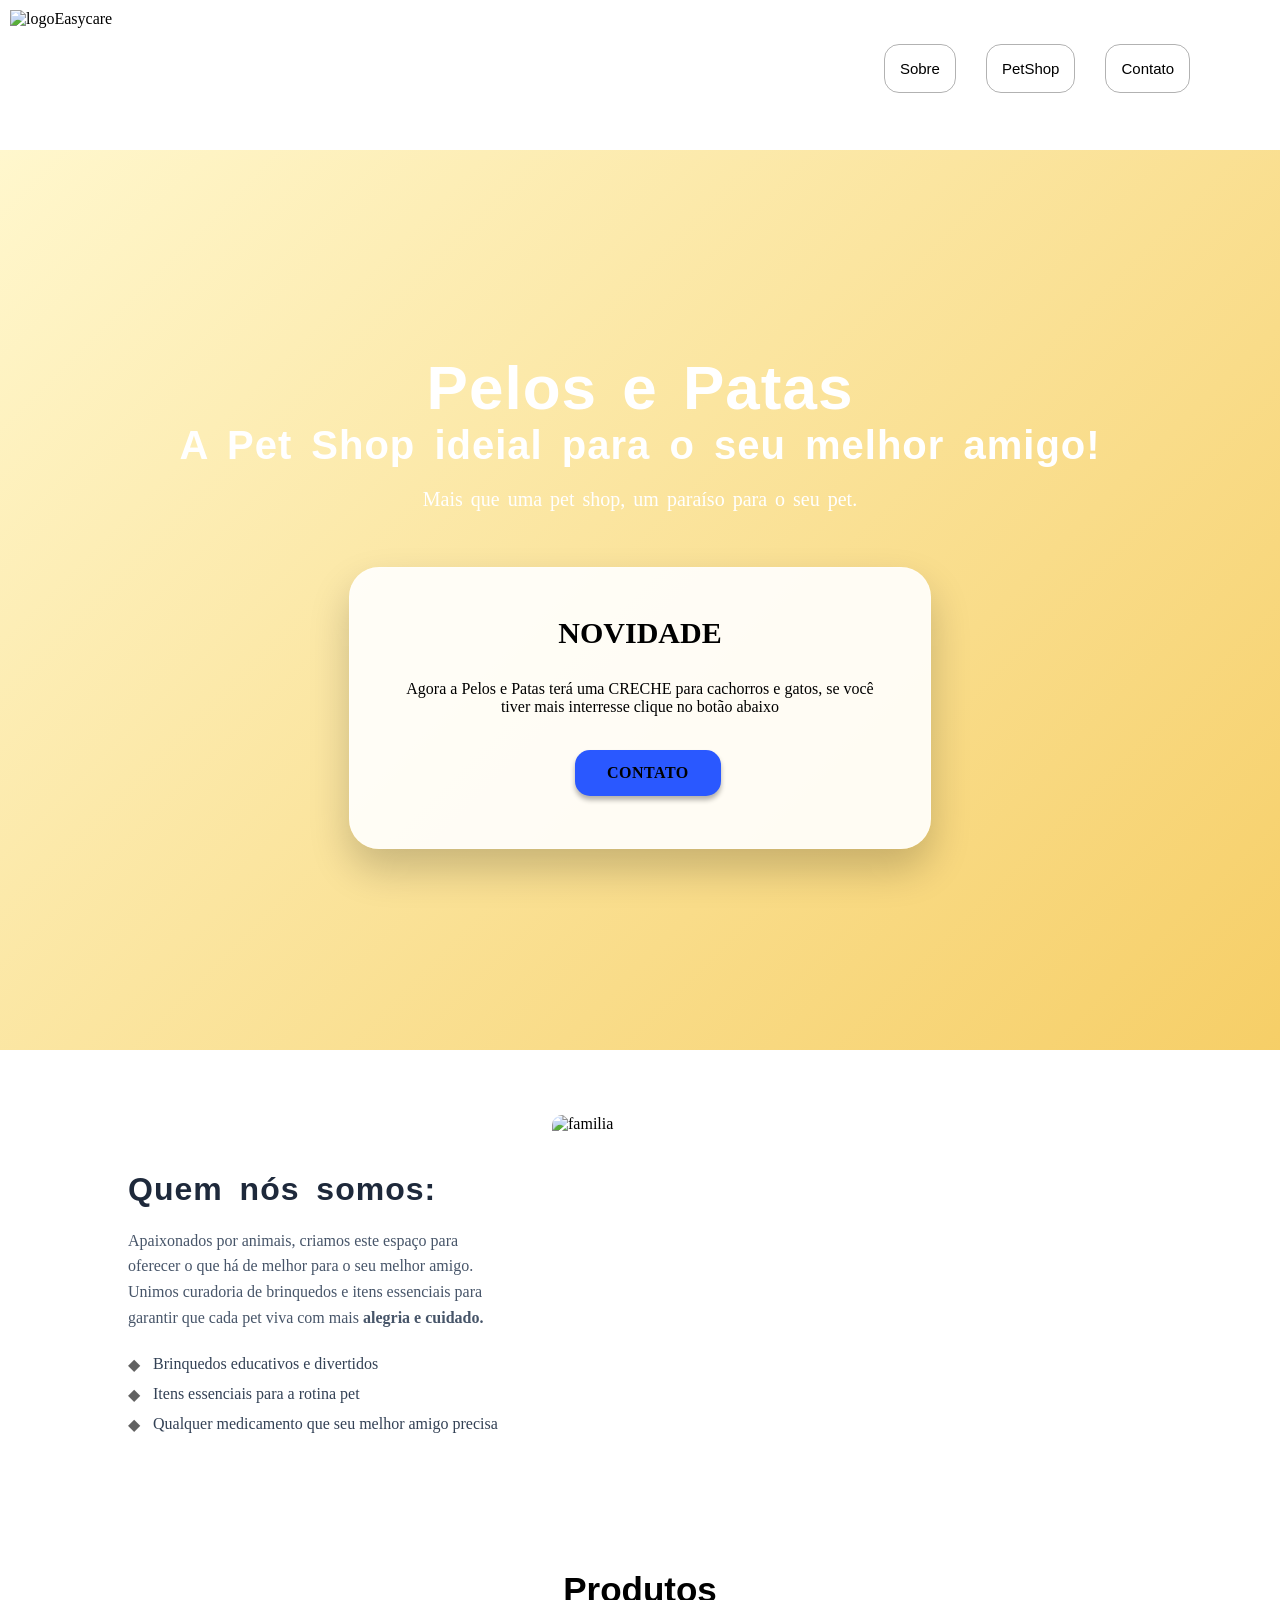
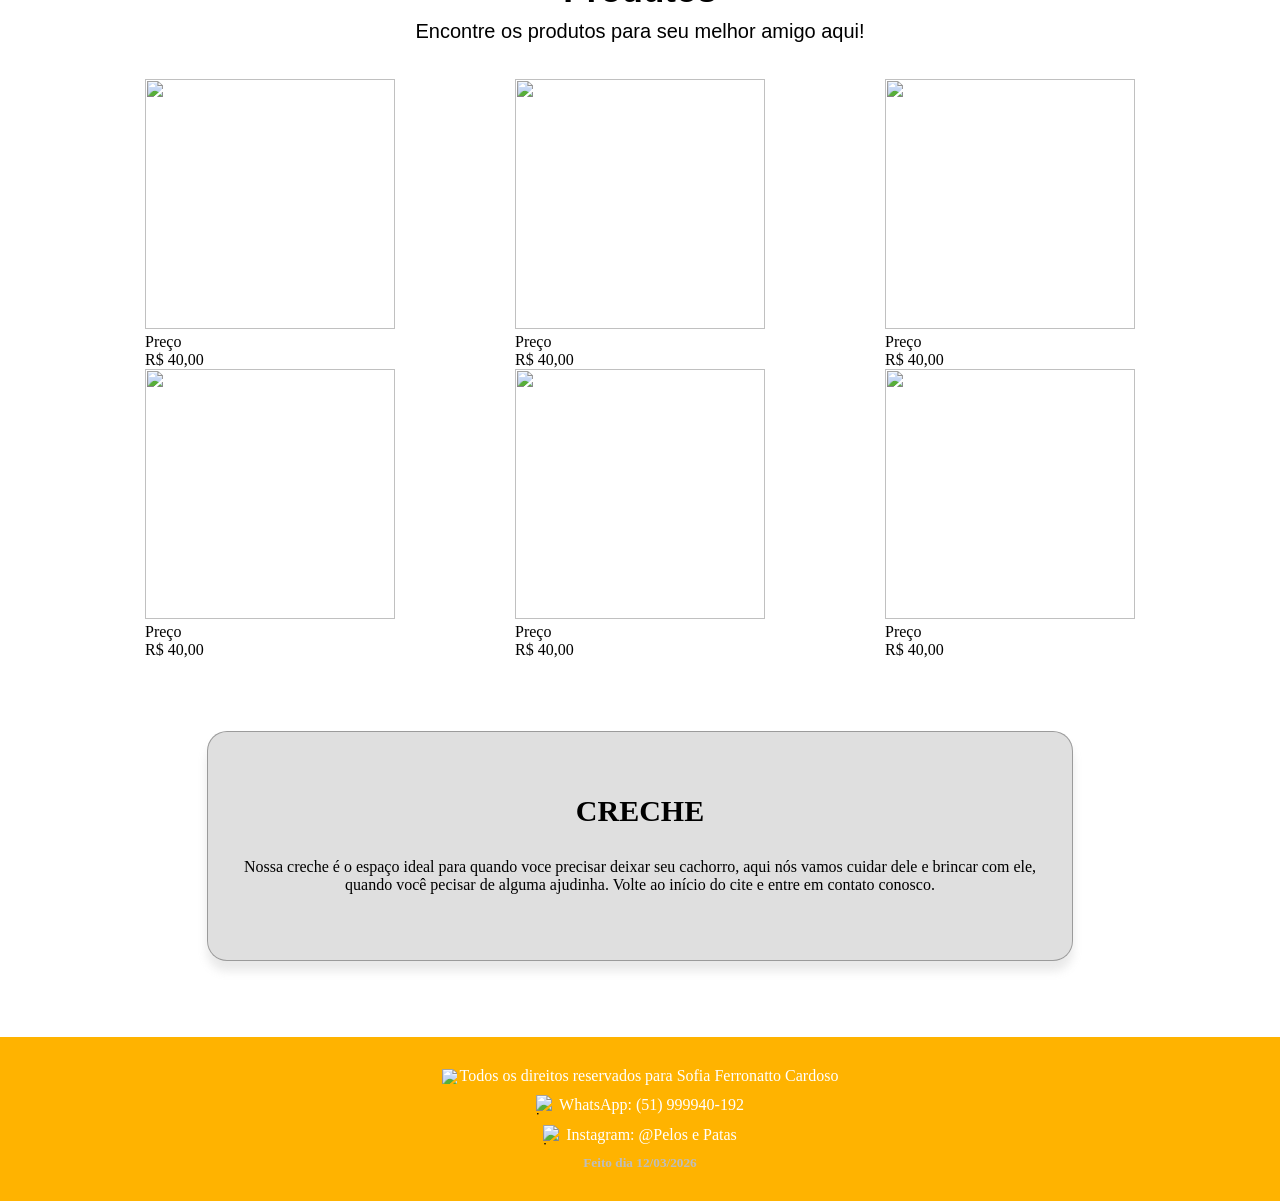
==== index.html @ 64b32d59 "Add files via upload" ====
<!DOCTYPE html>
<html lang="pt-BR">
<head>
    <meta charset="UTF-8">
    <meta name="viewport" content="width=device-width, initial-scale=1.0">
    <title>Pelos e patas</title>
    <link rel="stylesheet" href="style.css">
   
   
</head>
   
<body>

    <header>
    <img src="imagens/logosemfundo.png" alt="logoEasycare" width="170px" height="130px">

  <nav>
        <ul>
            <li><a href="#imagem-sobrenos">Sobre</a></li>
            <li><a href="#produtos">PetShop</a></li>
            <li><a href="pg.contato.html">Contato</a></li>
        </ul>
    </nav>
    </header>
    

<section>
<div class="fundocolorido">

        <h1><strong>Pelos e Patas</strong></h1>
        <h2>A Pet Shop ideial para o seu melhor amigo!</h1>
        <p class="paragrafogrande">Mais que uma pet shop, um paraíso para o seu pet.</p>
     <br><br>
        
    <div class="bloco-branco">
      <h3>NOVIDADE</h2>
      <p>Agora a Pelos e Patas terá uma CRECHE para cachorros e gatos, se você tiver mais interresse clique no botão abaixo</p>  
      <br>

      <div class="container">
      <a href="pg.contato.html"><h2 class="botao">CONTATO</h2></a>
     
  </div>
 </div>
</div>
</section>

<section class="container-sobrenos">
    <div class="texto-sobrenos">
        <h2>Quem nós somos:</h2>
        <p>Apaixonados por animais, criamos este espaço para oferecer o que há de melhor para o seu melhor amigo. Unimos curadoria de brinquedos e itens essenciais para garantir que cada pet viva com mais <strong>alegria e cuidado.</strong></p>
        
        <ul class="lista-sobrenos">
            <li>Brinquedos educativos e divertidos</li>
            <li>Itens essenciais para a rotina pet</li>
            <li>Qualquer medicamento que seu melhor amigo precisa</li>
        </ul>
    </div>

    

    <div id="imagem-sobrenos">
            <img id="imagemfamilia" src="imagens/loja1.png" alt="familia" width="600" height="390">
    </div>
</section>

<section id="produtos">
<h4>Produtos</h4>
<p>Encontre os produtos para seu melhor amigo aqui! </p>
</section>

<table class="container-servicos">

    <tr>
      <td class="minha-imagem"><img src="imagens/brinquedo1.webp" alt="" height="250px" width="250px"></td>
      <td class="minha-imagem"><img src="imagens/brinquedo2.png" alt="" height="250px" width="250px"></td>
      <td class="minha-imagem"><img src="imagens/brinquedo3.png" alt="" height="250px" width="250px"></td>
    </tr>

    <tr>
      <td>Preço</td>
      <td>Preço</td>
      <td>Preço</td>
    </tr>

    <tr>
      <td>R$ 40,00</td>
      <td>R$ 40,00</td>
      <td>R$ 40,00</td>
    </tr>
    
    <br><br>
    <tr>
      <td class="minha-imagem"><img src="imagens/brinquedo4.png" alt="" height="250px" width="250px"></td>
      <td class="minha-imagem"><img src="imagens/brinquedo5.png" alt="" height="250px" width="250px"></td>
      <td class="minha-imagem"><img src="imagens/briquedo6.png" alt="" height="250px" width="250px"></td>
    </tr>

       <tr>
      <td>Preço</td>
      <td>Preço</td>
      <td>Preço</td>
    </tr>

    <tr>
      <td>R$ 40,00</td>
      <td>R$ 40,00</td>
      <td>R$ 40,00</td>
    </tr>

</table>
<br><br><br><br>

<div class="bloco-creche">

    <h3>CRECHE</h2>
      <p>Nossa creche é o espaço ideal para quando voce precisar deixar seu cachorro, aqui nós vamos cuidar dele e brincar com ele, quando você pecisar de alguma ajudinha. Volte ao início do cite e entre em contato conosco.</p>  
      <br>

    </div>


<br><br>



<footer>
    <div class="container-footer"><img src="imagens/icondireitosautorais.png" alt="iconsdireitosautorais" width="15" height="15">
    <p>Todos os direitos reservados para Sofia Ferronatto Cardoso</p></div>
    <div class="container-footer"><img src="imagens/iconwhatsapp.png" alt="iconwhatsapp" width="20" height="20">
    <P>WhatsApp: (51) 999940-192</P></div>
    <div class="container-footer"><img src="imagens/iconinstagram.png" alt="iconinstagram" width="20" height="20">
    <p>Instagram: @Pelos e Patas</p></div>
   
     <h5>Feito dia 12/03/2026</h5>
</footer>

<div vw class="enabled">
    <div vw-access-button class="active"></div>
    <div vw-plugin-wrapper>
    <div class="vw-plugin-top-wrapper"></div>
 
</div>
</div>
 
<script src="https://vlibras.gov.br/app/vlibras-plugin.js"></script>
<script>
    new window.VLibras.Widget('https://vlibras.gov.br/app');
</script>
 
</body>
</html>
---- style.css ----
body{
  margin: 0;
  padding: 0;

}


header{
  
  display: flex;
  padding: 10px;

  
}

header nav {
    margin-left: auto;
     margin-right: 80px;
}

header nav ul {
    display: flex;
    list-style: none; 
    padding: 0;
    margin: 0;
    gap: 30px; 
    margin-top: 50px;
}

header nav ul li a {
    text-decoration: none; 
    color: #333; 
   
    
    border-radius: 15px;
    border: 1px solid rgba(0, 0, 0, 0.3); 
    padding: 15px; 
    
    max-width: 400px;
    max-height: 400px;
    width: 8%; 
    height: 8%;
    color: #000000;
    font-family: 'Segoe UI', Tahoma, Geneva, Verdana, sans-serif;
    font-size: 15px;

    background-color: white;
    cursor: pointer;
}

/*---------------------------------------RODAPÉ--------------------------------------------------------*/
footer{
  display: flex;
  background-color: #ffb300;
  flex-direction: column; /* Isso faz os textos ficarem um embaixo do outro */
  justify-content: center; /* Centraliza horizontalmente */
  align-items: center;     /* Centraliza verticalmente */
  text-align: center;      /* Garante que o texto dentro das tags quebre no meio */
  padding: 30px 20px;
  font-family: 'Lucida Sans', 'Lucida Sans Regular', 'Lucida Grande', 'Lucida Sans Unicode', Geneva, Verdana, sans-serif;
  gap: 10px;
}

footer p {
    margin: 0;      /* Remove o espaço automático do navegador */
    padding: 0;     /* Garante que não haja enchimento interno */
    color: rgb(255, 255, 255);
} 
footer h5 {
    margin: 0;      /* Remove o espaço automático do navegador */
    padding: 0;     /* Garante que não haja enchimento interno */
    color: rgb(190, 190, 190);
}

.container-footer{
  display: flex;
  align-items: center;
  justify-content: space-between; /* Dá espaço entre o texto e a imagem */
  gap: 3px;


}

/* --------------------------------------------------EFEITO DE TROCA DE COR-------------------------------------------------- */

.fundocolorido{ 
    /* 1. Definimos as cores do gradiente, e o angulo */
    background: linear-gradient(-45deg, #ffd663, #eda601, #fff7cd);
    
    /* 2. Deixamos o fundo 4x maior que a tela para podermos "movê-lo" */
    background-size: 400% 400%;
    
    /* 3. Aplicamos a animação chamada 'gradient' que dura 15 segundos e se repete para sempre */
    animation: gradient 8s ease infinite;
    
    height: 100vh; 
    display: flex; 
    flex-direction: column;
    align-items: center; 
    justify-content: center;
    margin: 0;
    padding: 0;
  
}

@keyframes gradient {
    0% { background-position: 0% 50%; }   /* Início */
    50% { background-position: 100% 50%; } /* Meio: Move para o outro lado */
    100% { background-position: 0% 50%; }  /* Fim: Volta ao início */
}

/* --------------------------------------------NOVIDADE------------------------------------------------ */

.bloco-branco {
    /* 1. Cor de fundo (branco com um pouco de transparência) */
    background: rgba(255, 255, 255, 0.9); 
    
    /* 2. Arredondar os cantos (essencial para parecer um app moderno) */
    border-radius: 30px; 
    
    /* 3. Espaçamento interno para o texto não encostar na borda */
    padding: 40px; 
    
    /* 4. Largura máxima para não ficar esticado demais em telas grandes */
    max-width: 500px;
    max-height: 200px;
    width: 90%; 
    height: 30%;



    box-shadow: 0 20px 40px rgba(0, 0, 0, 0.2);
    border: 1px solid rgba(255, 255, 255, 0.3);


}
.bloco-branco h3{
  text-align: center;
  margin-top: 8px;
}
.bloco-branco P{
  text-align: center;
}


.botao {

    display: flex;


    /* 1. Remove o sublinhado e a cor azul de link "feio" */
    text-decoration: none;
    color: rgb(0, 0, 0);

    /* 2. Transforma em um bloco para parecer um botão */
    display: inline-block;
    padding: 14px 32px;
    background-color: #2a58ff; /* Um azul moderno */
    
    /* 3. Deixa as bordas arredondadas e o texto elegante */
    border-radius: 15px; /* Bem arredondado estilo App */
    font-weight: 600;
    font-size: 16px;
    letter-spacing: 0.5px; /* Espaço entre as letras para ficar chique */
    font-family: Cambria, Cochin, Georgia, Times, 'Times New Roman', serif;
    
    /* 4. Suavidade para o movimento */
    transition: all 0.3s ease;
    
    /* 5. Sombra bem leve */
    box-shadow: 0 4px 5px rgba(0, 0, 0, 0.3);
}

/* O movimento que você gostou, agora mais suave */
.botao:hover {
    transform: translateY(-5px); /* Sobe um pouco */

    box-shadow: 0 8px 25px rgba(0, 0, 0, 0.4); /* Aumenta a sombra ao subir */
}

.container{
  display: flex;
  gap: 10px;
  margin-left: 37%;

}

/* ----------------------------------------------TITULOS E PAGRAFOS---------------------------------------------- */

h5{
  text-align: center;
  margin-top: 5px;
font-family: Cambria, Cochin, Georgia, Times, 'Times New Roman', serif;
}

#produtos h4{
  margin: 0;
    padding: 0;
  font-family: 'Segoe UI', Tahoma, Geneva, Verdana, sans-serif;
  color: #000000;
  font-size: 35px;
  text-align: center;
}
#produtos p{
  margin: 0; 
  padding: 0;
  margin-top: 10px;
  text-align: center;
  font-size: 20px;
  font-family: 'Segoe UI', Tahoma, Geneva, Verdana, sans-serif;
}

h3{

font-family: Cambria, Cochin, Georgia, Times, 'Times New Roman', serif;
text-align: center;
font-size: 30px;
}

h2{
  margin: 0;   
  padding: 0; 
  color: white;
  font-size: 40px;
  word-spacing: 7px;
  letter-spacing: 1px;
  font-family: 'Segoe UI', Tahoma, Geneva, Verdana, sans-serif;
}


h1{
  margin: 0;   
  padding: 0; 
  color: white;
  font-size: 62px;
  word-spacing: 7px;
  letter-spacing: 1px;
font-family: 'Segoe UI', Tahoma, Geneva, Verdana, sans-serif;
}

p{
font-family: Cambria, Cochin, Georgia, Times, 'Times New Roman', serif;
}

.paragrafogrande{
  color: white;
  font-size: 20px;
  word-spacing: 3px;
  width: 750px;
  text-align: center;
}








/* -------------------------------------------------------------------------------------------------------------------------- */
.container-sobrenos {
    display: flex; /* Coloca lado a lado */
    align-items: center; /* Alinha verticalmente no meio */
    justify-content: space-between; /* Dá espaço entre o texto e a imagem */
    padding: 60px 10%; /* Espaço interno para não colar nas bordas */
    gap: 40px; /* Espaço entre o texto e a imagem */
}

.texto-sobrenos {
    flex: 1; /* Faz o texto ocupar metade do espaço */
    max-width: 500px;
}

.texto-sobrenos h2 {
    font-size: 32px;
    color: #1e293b;
    margin-bottom: 20px;
}

.texto-sobrenos p {
    color: #475569;
    line-height: 1.6; /* Melhora o espaço entre linhas */
    margin-bottom: 25px;
}

/* Estilo dos tópicos (bolinhas azuis) */
.lista-sobrenos {
    list-style: none; /* Tira a bolinha padrão */
    padding: 0;
}

.lista-sobrenos li {
    margin-bottom: 12px;
    color: #334155;
    font-weight: 500;
    position: relative;
    padding-left: 25px;
}

.lista-sobrenos li::before {
    content: "◆"; /* O losango da sua imagem */
    position: absolute;
    left: 0;
    color: #616161;
}

/* Estilo do Card da Direita */
#imagem-sobrenos {
    flex: 1;
    height: 400px;
    display: flex;
    align-items: center;
    justify-content: center;
        cursor: pointer;

}

#imagemfamilia{
  border-radius: 10px;

}



/* --------------------------------------------contato------------------------------------------------ */
/* 1. Centraliza o bloco de contato */
#contato {
    max-width: 500px;
    margin: 40px auto; /* 'auto' centraliza horizontalmente */
    padding: 30px;
    background: #cecece;
    border: 1px solid #000000; /* Borda preta fina */
    border-radius: 8px;
}

/* 2. Força o empilhamento vertical */
.form-group {
    margin-bottom: 15px;
    display: flex;
    flex-direction: column; /* Garante que o label fique em cima do input */
    width: 100%; /* Garante que ocupem a largura toda do bloco */
}

/* 3. Ajuste para os inputs ocuparem a largura total */
input, select, textarea {
    width: 100%;
    box-sizing: border-box; /* Essencial para o padding não estourar a borda */
    padding: 10px;
    border: 1px solid #ccc;
    border-radius: 4px;
    margin-top: 5px;
    font-size: 16px;
}

.btn-enviar {
    display: block; /* Garante que ele ocupe a linha toda ou seja centralizável */
    width: 100%; /* Largura total igual aos campos */
    padding: 12px;
    background-color: #333; /* Você pode trocar por uma cor do seu logo */
    color: white;
    border: none;
    border-radius: 4px;
    font-size: 16px;
    font-weight: bold;
    cursor: pointer;
    margin-top: 15px;
    
}

/* Efeito ao passar o mouse no botão */
.btn-enviar:hover {
    background-color: #555;
}

/* ------------------------------------brinquedos-tabela------------------------------------------- */

table {
    width: 100%;
    border-collapse: separate; /* Obrigatório para funcionar o espaçamento */
    border-spacing: 20px 0;    /* 20px de espaço na horizontal, 0 na vertical */
}

td {
    padding: 0 50px; /* 0 em cima/baixo, 20px nas laterais */
}

.container-servicos {
    display: flex;
    justify-content: space-evenly; /* Distribui o espaço igualmente entre os itens */
    align-items: center;
    margin: 0 auto; /* Centraliza o container na página */

}

/* Se você estiver usando uma tabela tradicional */
table {
    margin-left: auto;
    margin-right: auto;
}

.minha-imagem {
    transition: transform 0.3s ease; /* Cria a suavidade no movimento */
  
}

.minha-imagem:hover {
    transform: scale(1.1); /* Aumenta a imagem em 10% */
    cursor: pointer;
}


/* ------------------------------------brinquedos-tabela------------------------------------------- */


.bloco-creche {
    background: rgba(220, 220, 220, 0.9);

    border-radius: 20px;
    padding: 32px;
    
    /* Largura controlada */
    max-width: 800px;
    width: 90%;
    margin: 0 auto 40px auto; /* Centraliza horizontalmente e dá margem só embaixo */
    
    /* REMOVA o max-height e o height fixos */
    /* Deixe o bloco crescer conforme o conteúdo precisa */
    
    box-shadow: 0 10px 10px rgba(145, 145, 145, 0.2);
    border: 1px solid rgba(0, 0, 0, 0.3);
    text-align: center;
}

/* ---------------------------------responsivo---------------------------------------- */
/* -------------------------------------RESPONSIVO------------------------------------------- */
@media (max-width:768px){

header{
flex-direction:column;
align-items:center;
}

header nav ul{
flex-direction:column;
gap:15px;
margin-top:20px;
}

.container-servicos{
width:100%;
}

table{
width:100%;
}

td{
display:block;
width:100%;
margin-bottom:20px;
}

.produto{
width:80%;
}

}
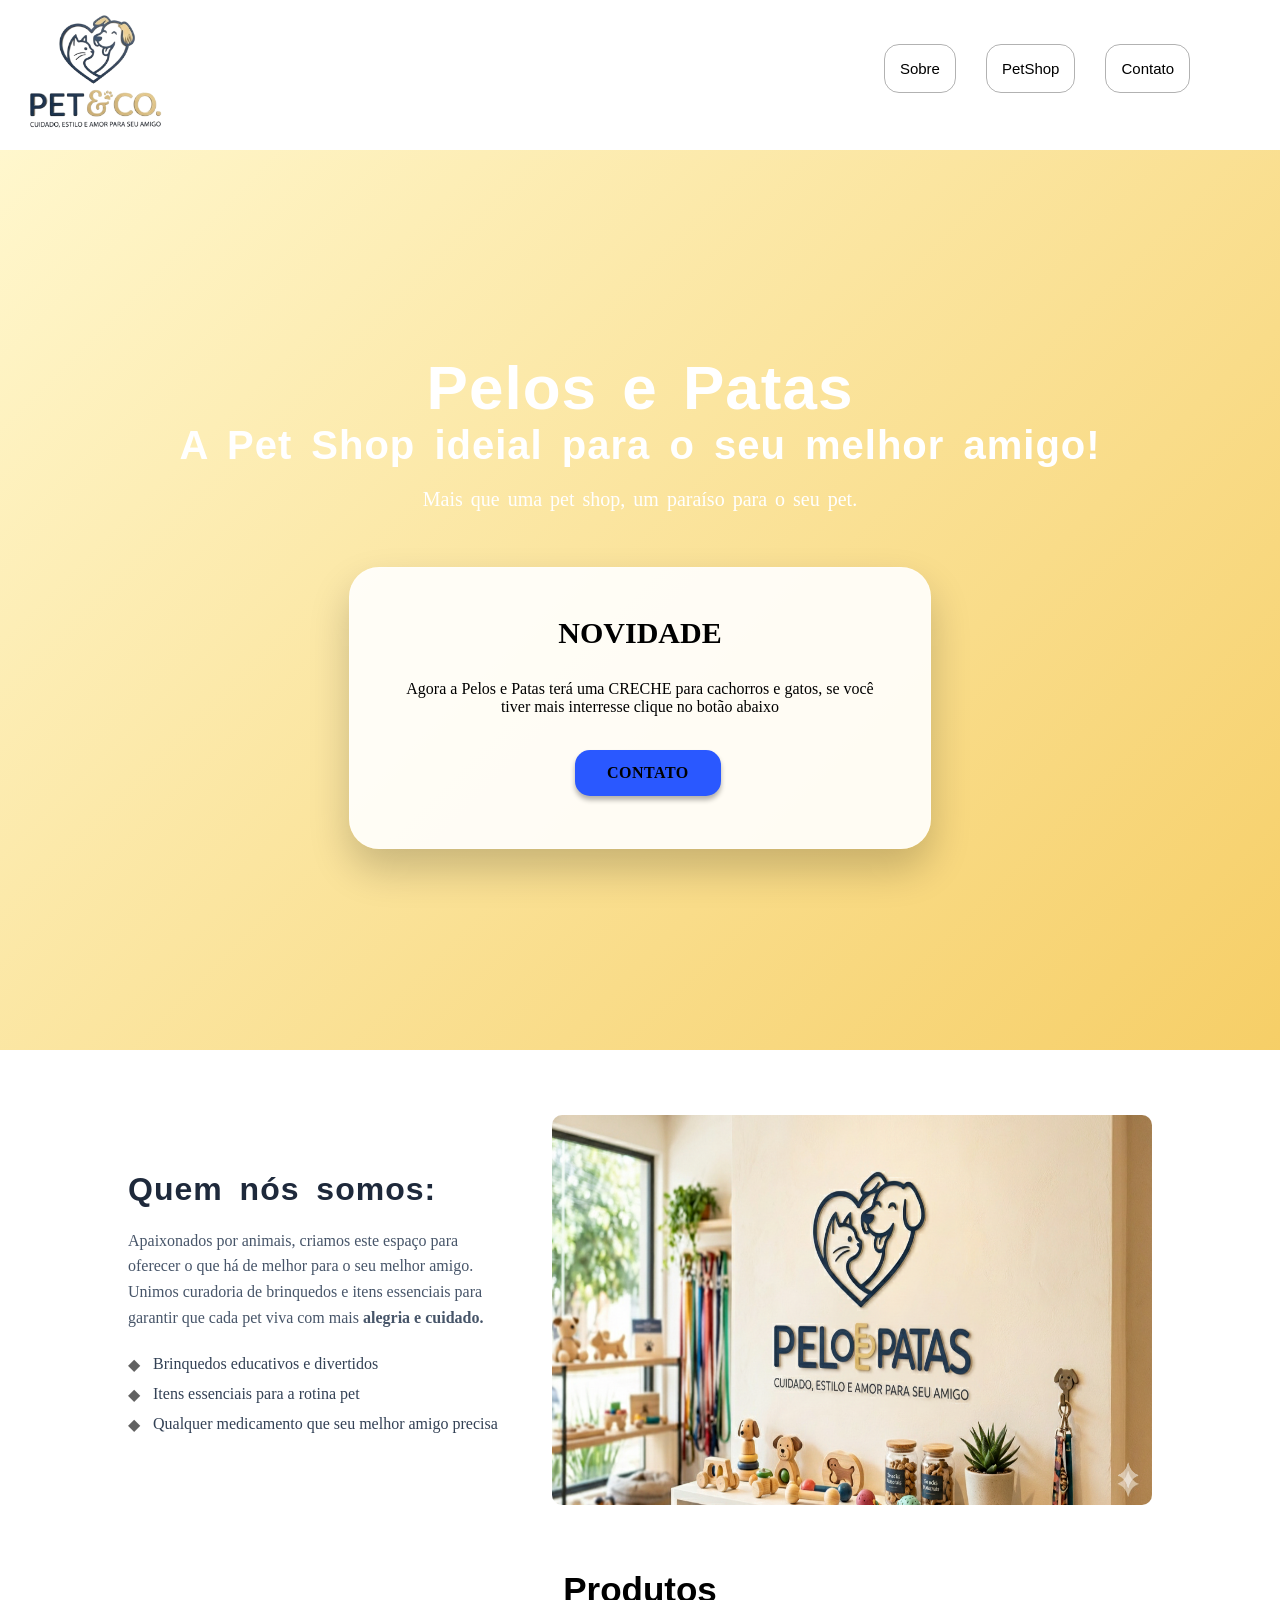
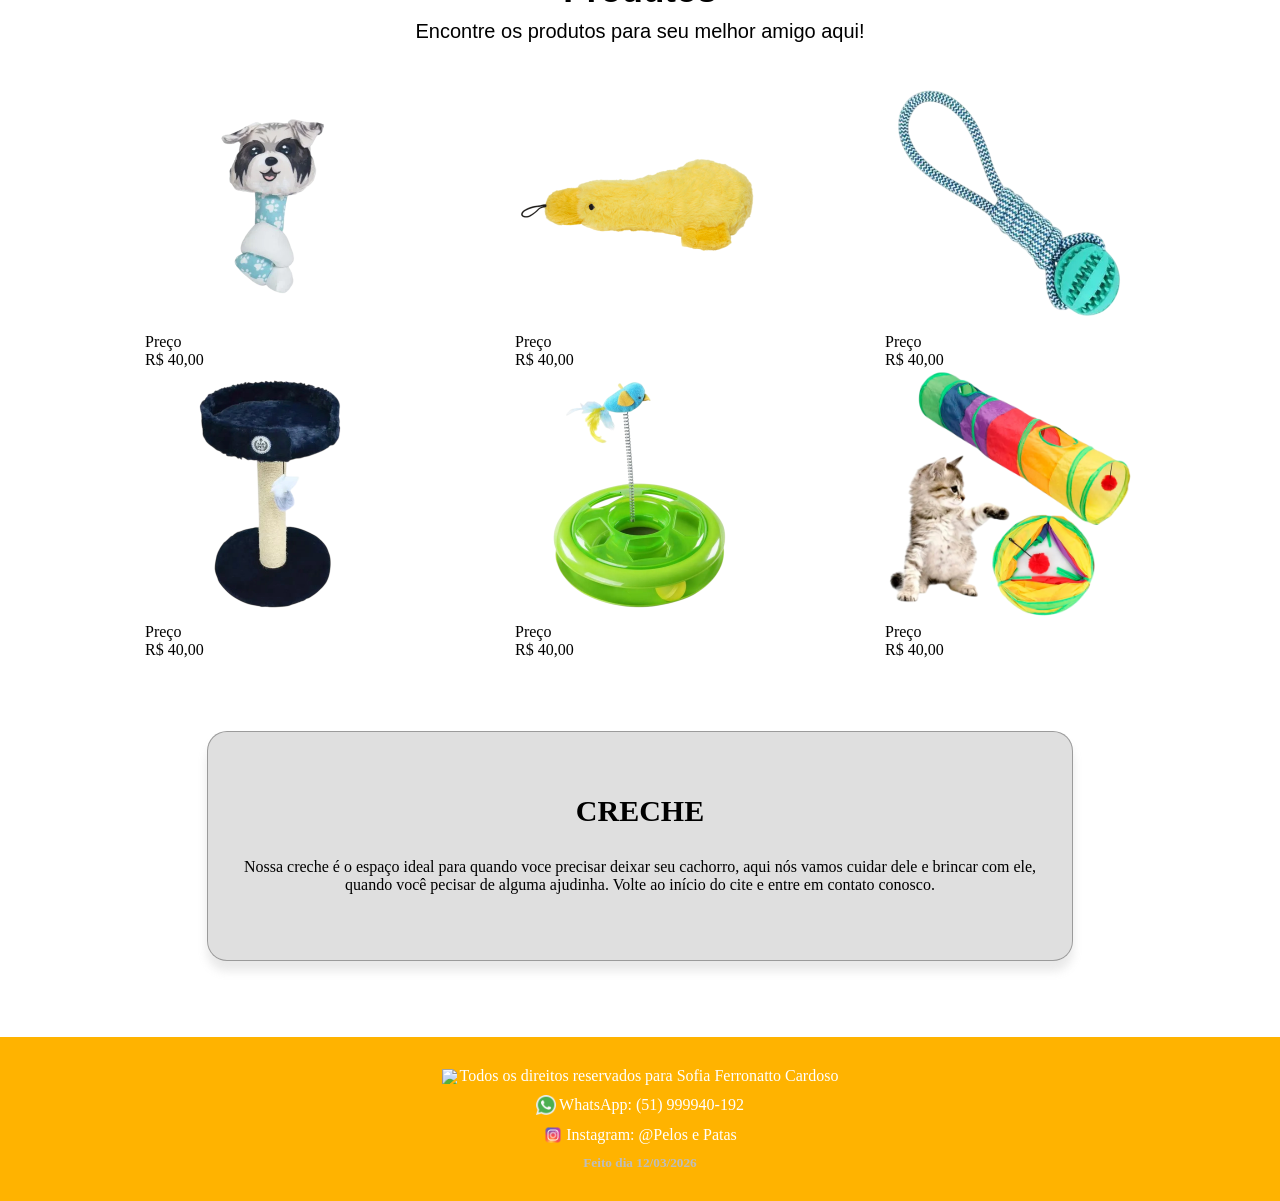
==== commit 9b5be496: "Update index.html" ====
--- a/index.html
+++ b/index.html
@@ -12,7 +12,7 @@
 <body>
 
     <header>
-    <img src="imagens/logosemfundo.png" alt="logoEasycare" width="170px" height="130px">
+    <img src="logosemfundo.png" alt="logoEasycare" width="170px" height="130px">
 
   <nav>
         <ul>
@@ -60,7 +60,7 @@
     
 
     <div id="imagem-sobrenos">
-            <img id="imagemfamilia" src="imagens/loja1.png" alt="familia" width="600" height="390">
+            <img id="imagemfamilia" src="loja1.png" alt="familia" width="600" height="390">
     </div>
 </section>
 
@@ -72,9 +72,9 @@
 <table class="container-servicos">
 
     <tr>
-      <td class="minha-imagem"><img src="imagens/brinquedo1.webp" alt="" height="250px" width="250px"></td>
-      <td class="minha-imagem"><img src="imagens/brinquedo2.png" alt="" height="250px" width="250px"></td>
-      <td class="minha-imagem"><img src="imagens/brinquedo3.png" alt="" height="250px" width="250px"></td>
+      <td class="minha-imagem"><img src="brinquedo1.webp" alt="" height="250px" width="250px"></td>
+      <td class="minha-imagem"><img src="brinquedo2.png" alt="" height="250px" width="250px"></td>
+      <td class="minha-imagem"><img src="brinquedo3.png" alt="" height="250px" width="250px"></td>
     </tr>
 
     <tr>
@@ -91,9 +91,9 @@
     
     <br><br>
     <tr>
-      <td class="minha-imagem"><img src="imagens/brinquedo4.png" alt="" height="250px" width="250px"></td>
-      <td class="minha-imagem"><img src="imagens/brinquedo5.png" alt="" height="250px" width="250px"></td>
-      <td class="minha-imagem"><img src="imagens/briquedo6.png" alt="" height="250px" width="250px"></td>
+      <td class="minha-imagem"><img src="brinquedo4.png" alt="" height="250px" width="250px"></td>
+      <td class="minha-imagem"><img src="brinquedo5.png" alt="" height="250px" width="250px"></td>
+      <td class="minha-imagem"><img src="briquedo6.png" alt="" height="250px" width="250px"></td>
     </tr>
 
        <tr>
@@ -125,11 +125,11 @@
 
 
 <footer>
-    <div class="container-footer"><img src="imagens/icondireitosautorais.png" alt="iconsdireitosautorais" width="15" height="15">
+    <div class="container-footer"><img src="icondireitosautorais.png" alt="iconsdireitosautorais" width="15" height="15">
     <p>Todos os direitos reservados para Sofia Ferronatto Cardoso</p></div>
-    <div class="container-footer"><img src="imagens/iconwhatsapp.png" alt="iconwhatsapp" width="20" height="20">
+    <div class="container-footer"><img src="iconwhatsapp.png" alt="iconwhatsapp" width="20" height="20">
     <P>WhatsApp: (51) 999940-192</P></div>
-    <div class="container-footer"><img src="imagens/iconinstagram.png" alt="iconinstagram" width="20" height="20">
+    <div class="container-footer"><img src="iconinstagram.png" alt="iconinstagram" width="20" height="20">
     <p>Instagram: @Pelos e Patas</p></div>
    
      <h5>Feito dia 12/03/2026</h5>
